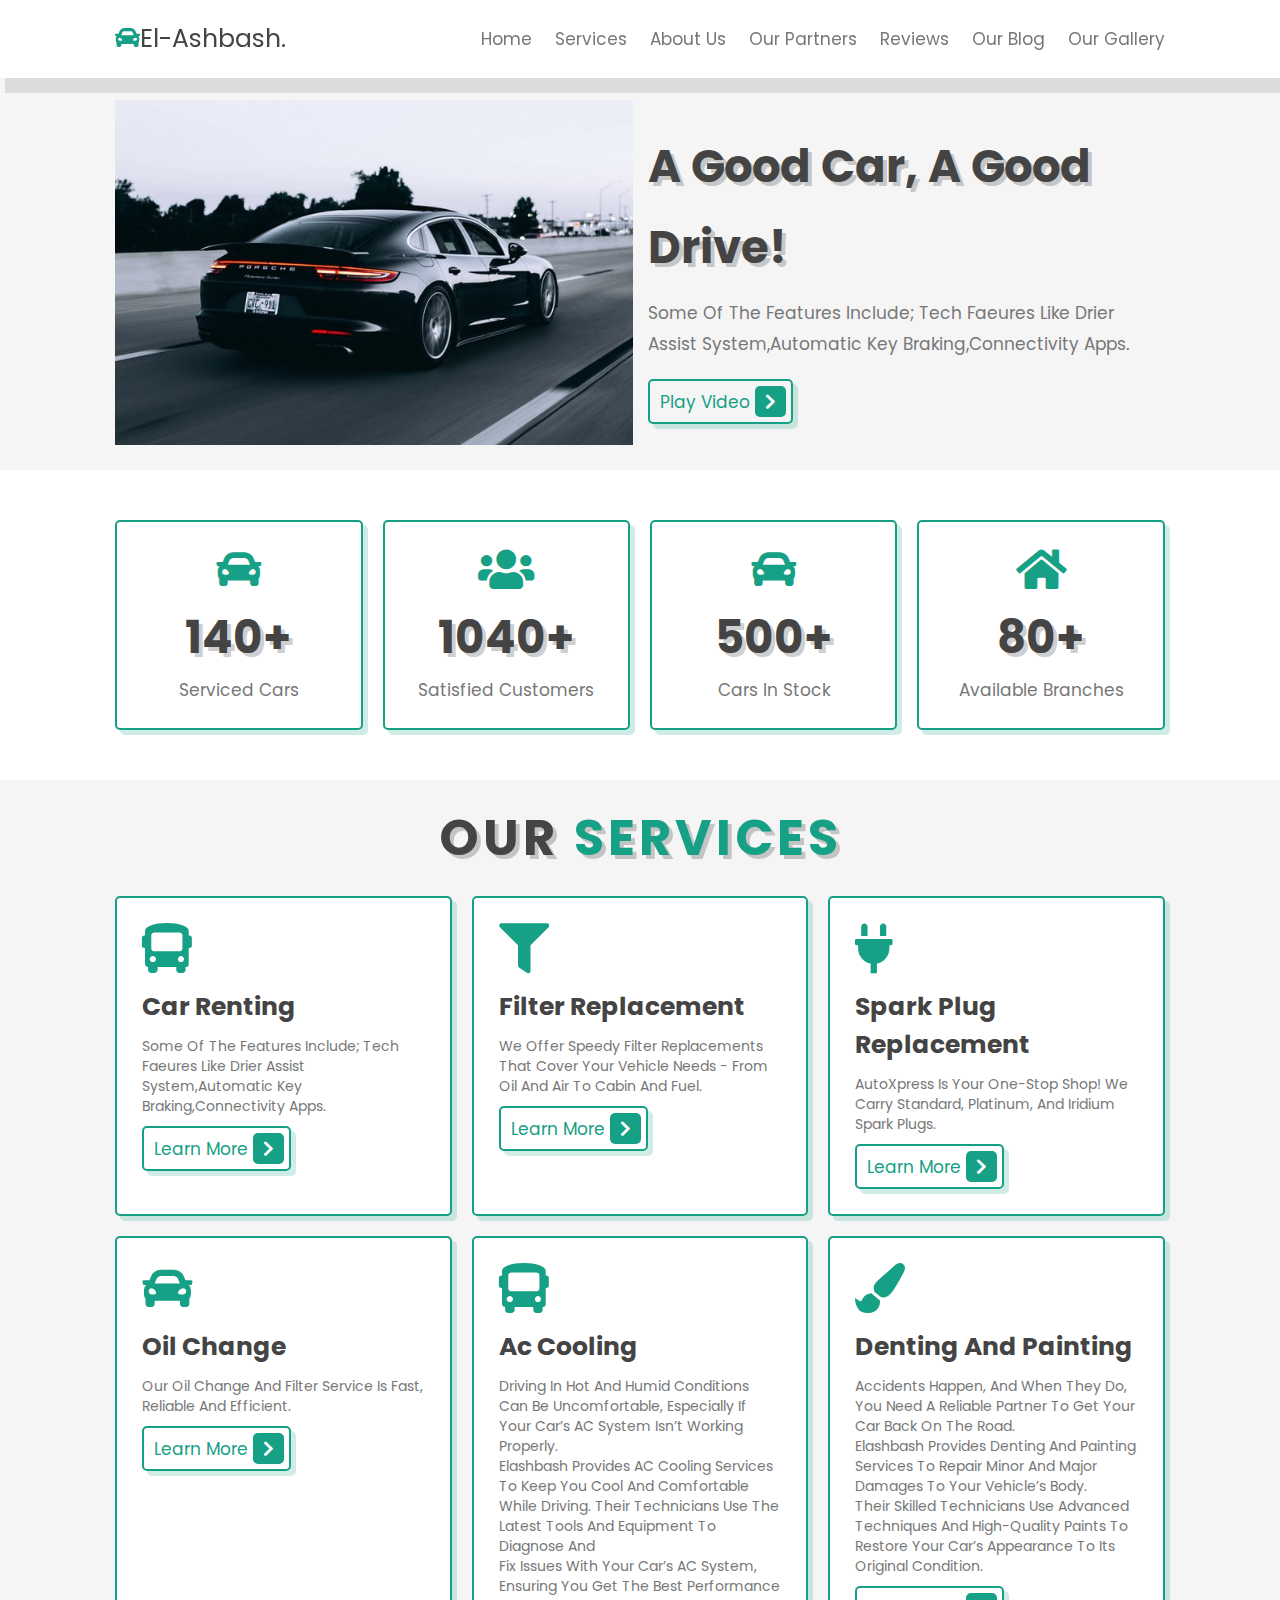
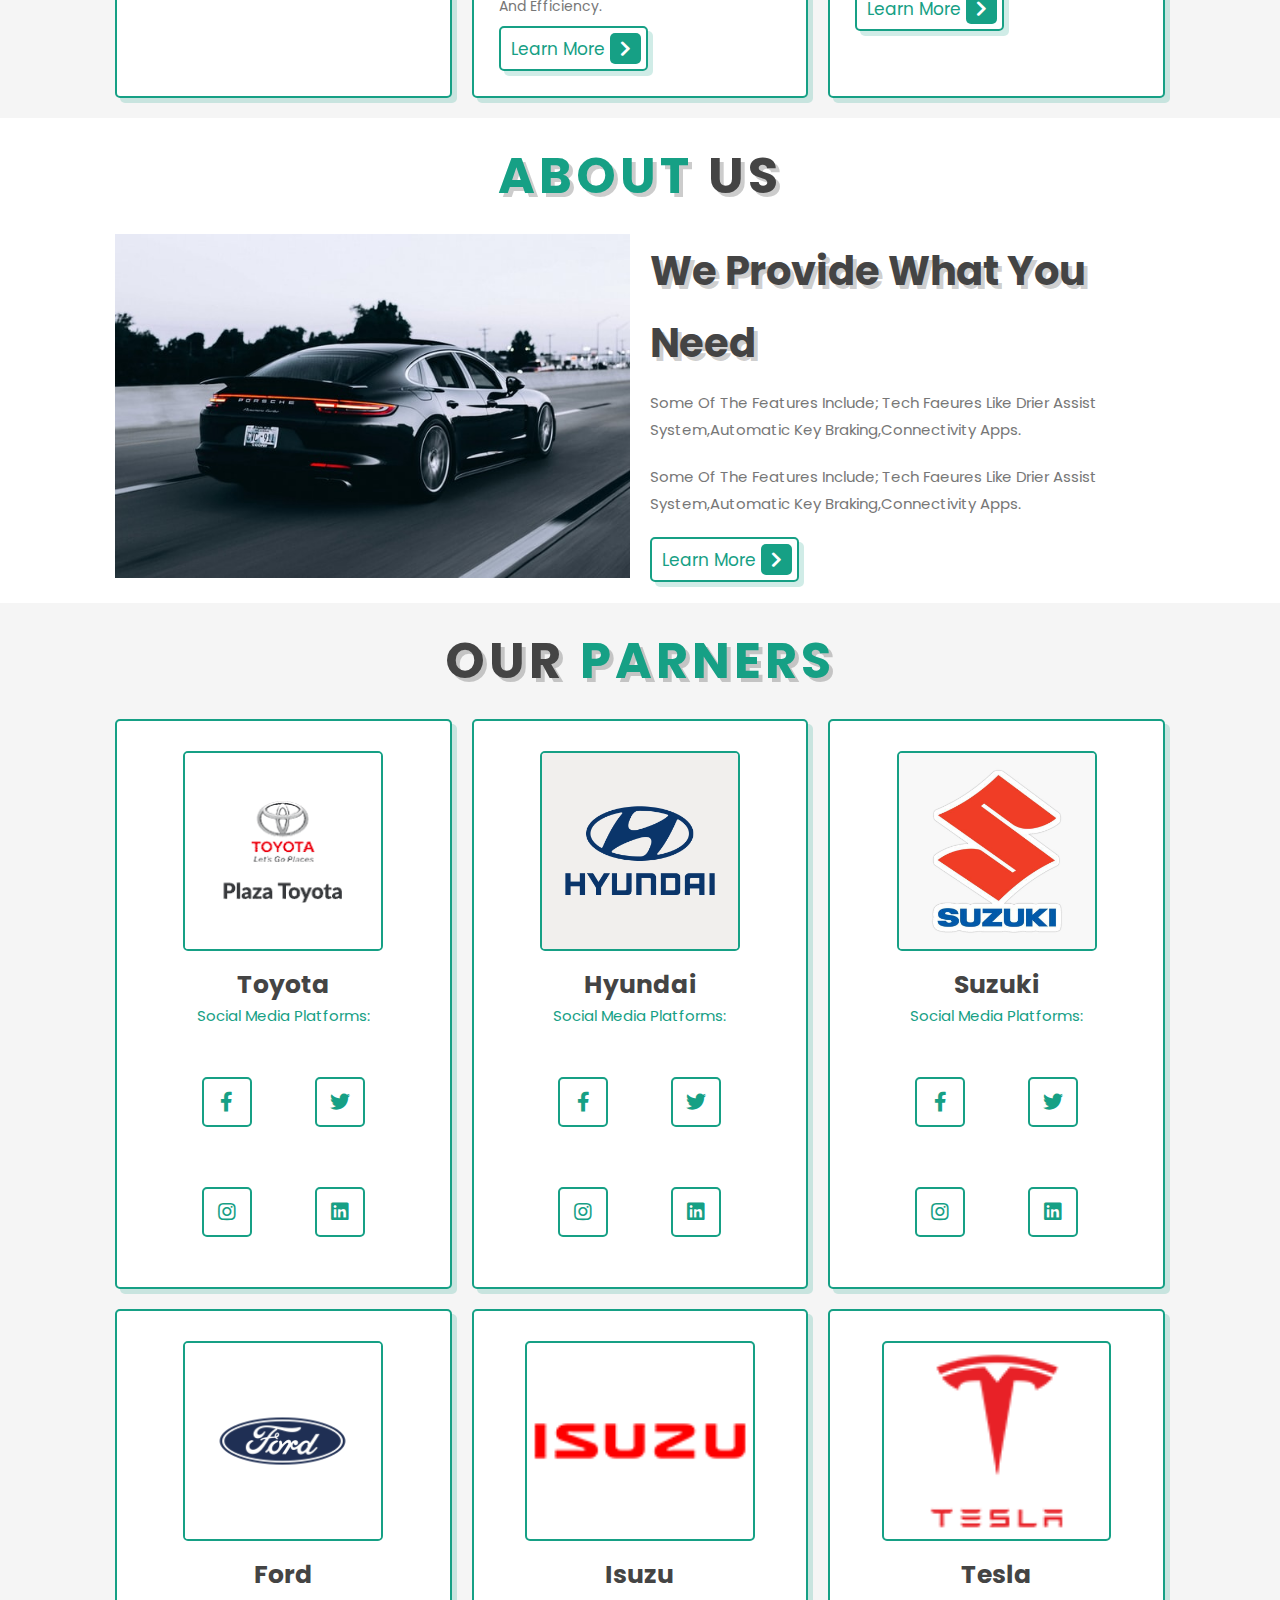
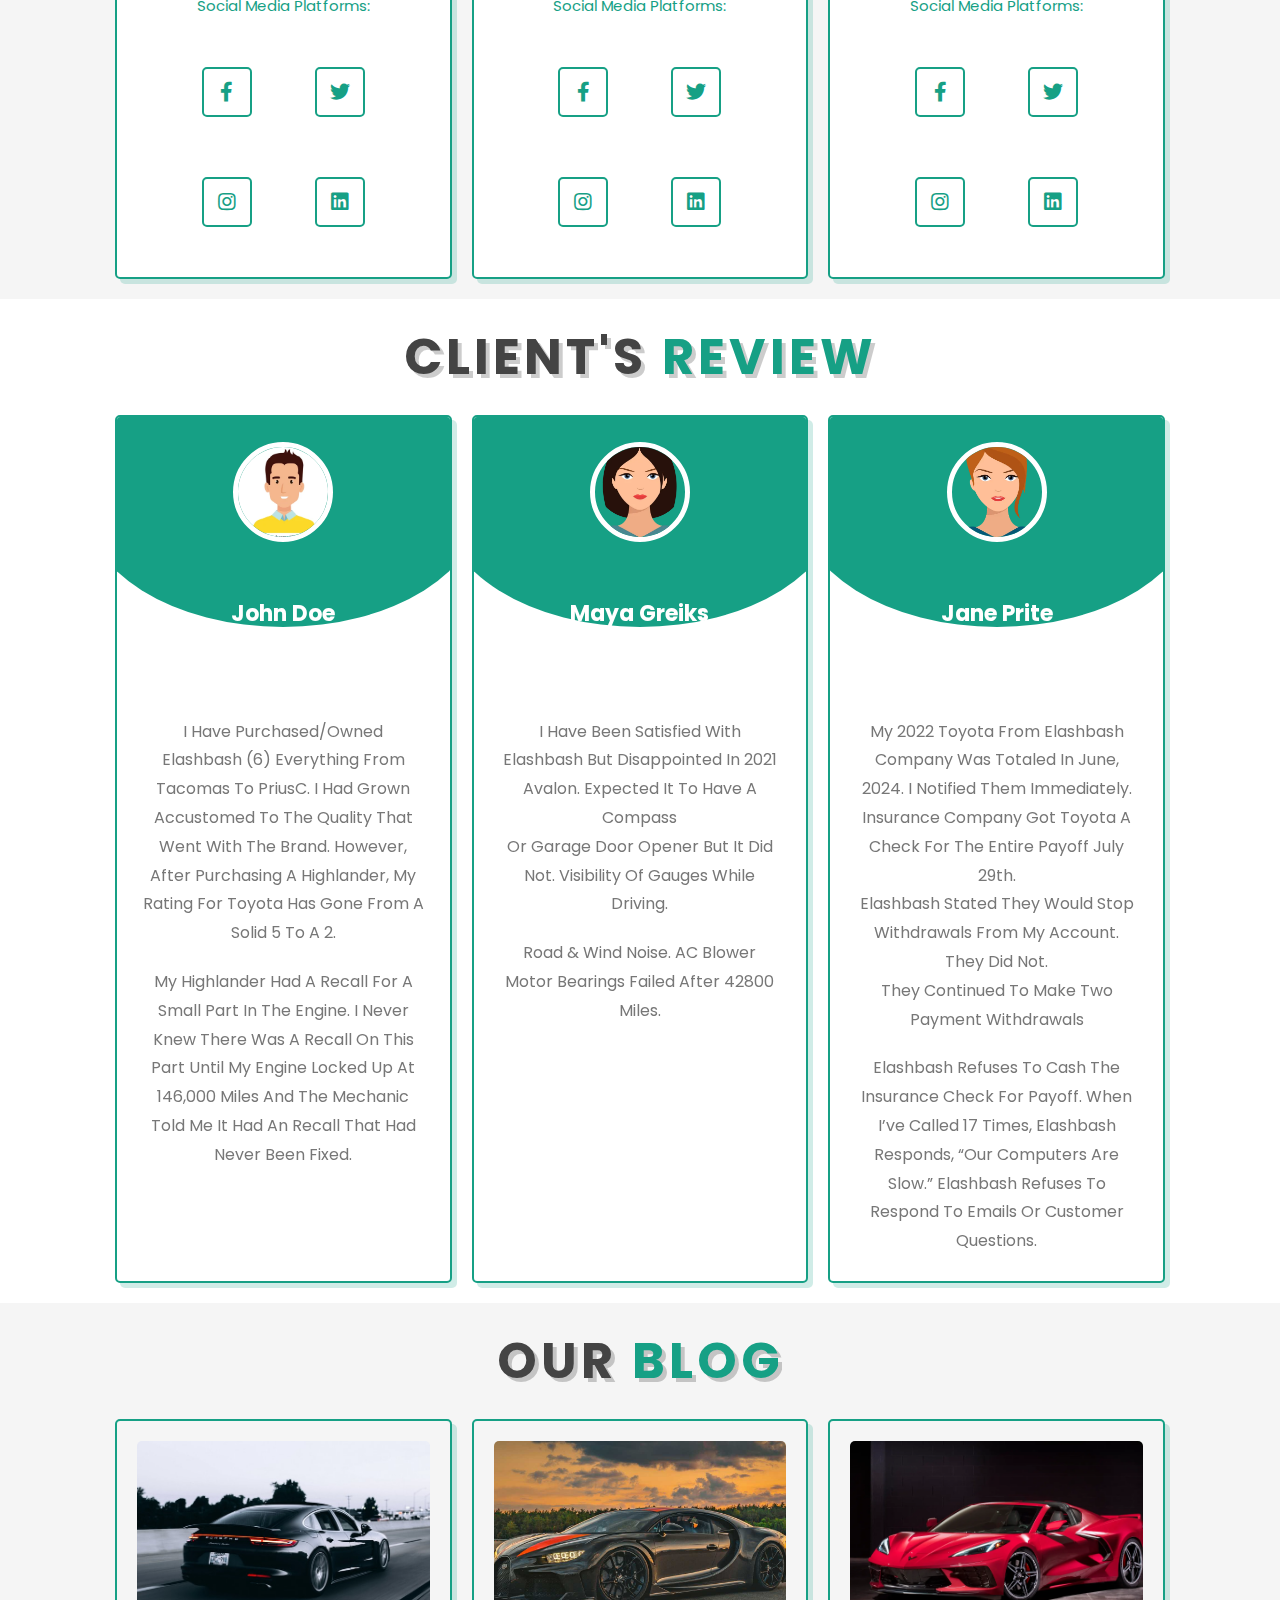
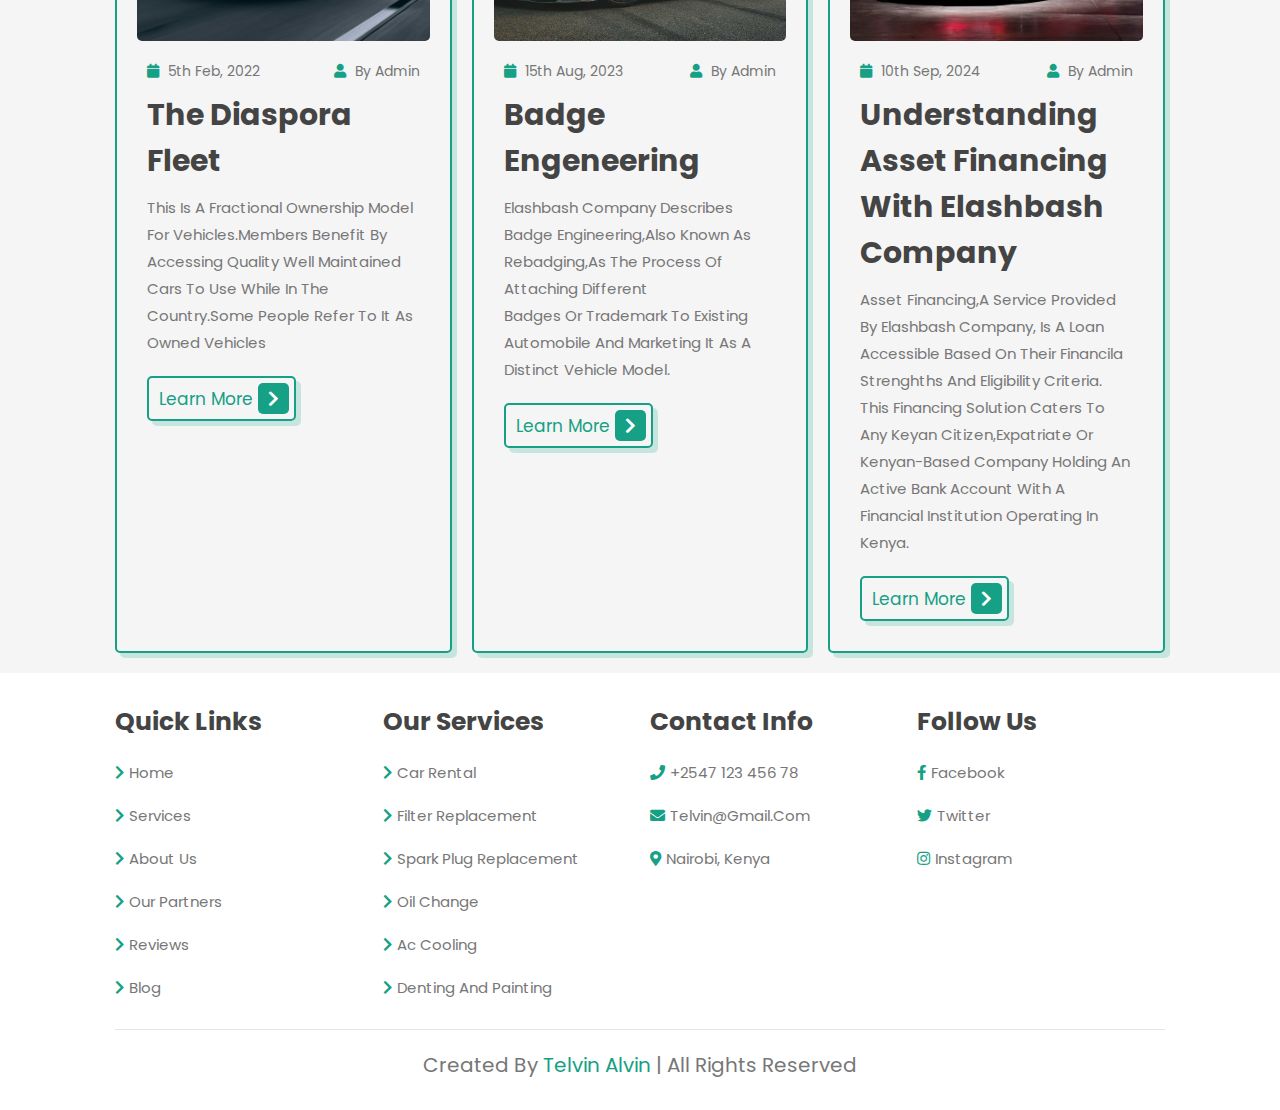
==== index.html @ 474e69fa "added images and videos" ====
<!DOCTYPE html>
<html lang="en">
<head>
  <meta charset="UTF-8">
  <meta name="viewport" content="width=device-width, initial-scale=1.0">
  <title>El-ashbash</title>

  <!-- font awesome cdn link -->
  <link rel="stylesheet" href="https://cdnjs.cloudflare.com/ajax/libs/font-awesome/5.15.4/css/all.min.css">

  <link rel="stylesheet" href="styles.css">
</head>
<body>

  <!-- header section -->

  <header class="header">

    <a href="#" class="logo"><i class="fa fa-car"></i>el-ashbash.</a>

    <nav class="navbar">
      <a href="#home">Home</a>
      <a href="#services">Services</a>
      <a href="#about">About Us</a>
      <a href="#best">Our Partners</a>
      <a href="#review">Reviews</a>
      <a href="#blog">Our Blog</a>
      <a href="/video.html">Our Gallery</a>

    </nav>

    <div id="menu-btn" class="fas fa-bars"></div>

  </header>

  <!-- end header -->

  <!-- Home Page section-->

  <section class="home" id="home">

    <div class="image">
      <img src="/static/images/car1.jpg" alt="">
    </div>

    <div class="content">
      <h3>A Good Car, A Good Drive!</h3>
      <p>Some of the features include;
        Tech faeures like drier assist system,automatic key braking,connectivity apps.</p>

      <a href="/video.html" class="btn">Play Video<span class="fas fa-chevron-right"></span></a>  
    </div>
  </section>

  <!-- End Home page section -->
  
  <!-- icons section start -->

  <section class="icons-container">

    <div class="icons">
      <i class="fa fa-car"></i>
      <h3>140+</h3>
      <p>Serviced Cars</p>
    </div>

    <div class="icons">
      <i class="fas fa-users"></i>
      <h3>1040+</h3>
      <p>Satisfied Customers</p>
    </div>

    <div class="icons">
      <i class="fa fa-car"></i>
      <h3>500+</h3>
      <p>Cars in Stock</p>
    </div>

    <div class="icons">
      <i class="fa fa-home"></i>
      <h3>80+</h3>
      <p>Available Branches</p>
    </div>

  </section>

  <!-- end icon section -->

  <!-- Service Section -->

  <section class="services" id="services">

    <h1 class="heading">Our <span>Services</span></h1>
    
    <div class="box-container">
      <div class="box">
        <i class="fa fa-bus"></i>
        <h3>Car Renting</h3>
        <p>Some of the features include;
          Tech faeures like drier assist system,automatic key braking,connectivity apps.</p>
        <a href="#" class="btn">learn more<span class="fas fa-chevron-right"></span></a>  
      </div>

      <div class="box">
        <i class="fa fa-filter"></i>
        <h3>Filter Replacement</h3>
        <p>We offer speedy filter replacements that cover your vehicle needs - from oil and air to cabin and fuel.</p>
        <a href="#" class="btn">learn more<span class="fas fa-chevron-right"></span></a>  
      </div>

      <div class="box">
        <i class="fa fa-plug"></i>
        <h3>Spark Plug Replacement</h3>
        <p>AutoXpress is your one-stop shop! We carry standard, platinum, and iridium spark plugs.</p>
        <a href="#" class="btn">learn more<span class="fas fa-chevron-right"></span></a>  
      </div>

      <div class="box">
        <i class="fa fa-car"></i>
        <h3>Oil Change</h3>
        <p>Our oil change and filter service is fast, reliable and efficient.</p>
        <a href="#" class="btn">learn more<span class="fas fa-chevron-right"></span></a>  
      </div>

      <div class="box">
        <i class="fa fa-bus"></i>
        <h3>Ac Cooling</h3>
        <p>Driving in hot and humid conditions can be uncomfortable, especially if your car’s AC system isn’t working properly. <br>Elashbash provides AC cooling services to keep you cool and comfortable while driving. Their technicians use the latest tools and equipment to diagnose and<br> fix issues with your car’s AC system, ensuring you get the best performance and efficiency.</p>
        <a href="#" class="btn">learn more<span class="fas fa-chevron-right"></span></a>  
      </div>

      <div class="box">
        <i class="fa fa-paint-brush"></i>
        <h3>Denting And Painting</h3>
        <p>Accidents happen, and when they do, you need a reliable partner to get your car back on the road. <br>Elashbash provides denting and painting services to repair minor and major damages to your vehicle’s body. <br>Their skilled technicians use advanced techniques and high-quality paints to restore your car’s appearance to its original condition.</p>
        <a href="#" class="btn">learn more<span class="fas fa-chevron-right"></span></a>  
      </div>

    </div>


  </section>

  <!-- end service section -->


  <!-- About Section -->

  <section class="about" id="about">

    <h1 class="heading"><span>About</span> Us</h1>

    <div class="row">

      <div class="image">
        <img src="/static/images/car1.jpg" alt="">
      </div>

      <div class="content">
        <h3>We Provide  What You Need</h3>
        <p>Some of the features include;
          Tech faeures like drier assist system,automatic key braking,connectivity apps.</p>
        <p>Some of the features include;
          Tech faeures like drier assist system,automatic key braking,connectivity apps.</p>
        <a href="#" class="btn">learn more<span class="fas fa-chevron-right"></span></a>    
      </div>
      
    </div>
  </section>

  <!-- about section end -->


  <!-- partners section -->

  <section class="best" id="best">

    <h1 class="heading">Our <span>Parners</span></h1>

    <div class="box-container">

      <div class="box">
        <img src="/static/images/toyo1.png" alt="">
        <h3>Toyota</h3>
        <span>Social Media Platforms:</span>
        <div class="share">
          <a href="#" class="fab fa-facebook-f"></a>
          <a href="#" class="fab fa-twitter"></a>
          <a href="#" class="fab fa-instagram"></a>
          <a href="#" class="fab fa-linkedin"></a>

        </div>

      </div>

      <div class="box">
        <img src="/static/images/hyun.png" alt="">
        <h3>Hyundai</h3>
        <span>Social Media Platforms:</span>
        <div class="share">
          <a href="#" class="fab fa-facebook-f"></a>
          <a href="#" class="fab fa-twitter"></a>
          <a href="#" class="fab fa-instagram"></a>
          <a href="#" class="fab fa-linkedin"></a>

        </div>

      </div>

      <div class="box">
        <img src="/static/images/suz.jpg" alt="">
        <h3>Suzuki</h3>
        <span>Social Media Platforms:</span>
        <div class="share">
          <a href="#" class="fab fa-facebook-f"></a>
          <a href="#" class="fab fa-twitter"></a>
          <a href="#" class="fab fa-instagram"></a>
          <a href="#" class="fab fa-linkedin"></a>

        </div>

      </div>

      <div class="box">
        <img src="/static/br4.webp" alt="">
        <h3>Ford</h3>
        <span>Social Media Platforms:</span>
        <div class="share">
          <a href="#" class="fab fa-facebook-f"></a>
          <a href="#" class="fab fa-twitter"></a>
          <a href="#" class="fab fa-instagram"></a>
          <a href="#" class="fab fa-linkedin"></a>

        </div>

      </div>

      <div class="box">
        <img src="/static/images/br5.png" alt="">
        <h3>Isuzu</h3>
        <span>Social Media Platforms:</span>
        <div class="share">
          <a href="#" class="fab fa-facebook-f"></a>
          <a href="#" class="fab fa-twitter"></a>
          <a href="#" class="fab fa-instagram"></a>
          <a href="#" class="fab fa-linkedin"></a>

        </div>

      </div>

      <div class="box">
        <img src="/static/images/br6.png" alt="">
        <h3>Tesla</h3>
        <span>Social Media Platforms:</span>
        <div class="share">
          <a href="#" class="fab fa-facebook-f"></a>
          <a href="#" class="fab fa-twitter"></a>
          <a href="#" class="fab fa-instagram"></a>
          <a href="#" class="fab fa-linkedin"></a>

        </div>

      </div>

    </div>

  </section>

  <!-- Partners end -->

  <!-- Reviews Section -->

  <section class="review" id="review">

    <h1 class="heading">Client's <span>Review</span></h1>

    <div class="box-container">

      <div class="box">
        <img src="/static/images/pp4.webp" alt="">
        <h3>John Doe</h3>
        <div class="stars">
          <i class="fa fa-star" aria-hidden="true"></i>
          <i class="fa fa-star" aria-hidden="true"></i>
          <i class="fa fa-star" aria-hidden="true"></i>
          <i class="fa fa-star" aria-hidden="true"></i>
          <i class="fa fa-star-half-o" aria-hidden="true"></i>
        </div>
        <p class="text"> I have purchased/owned Elashbash (6) everything from Tacomas to PriusC. I had grown accustomed to the quality that went with the brand. However, after purchasing a Highlander, my rating for Toyota has gone from a solid 5 to a 2.</p>
        <p class="text">My Highlander had a recall for a small part in the engine. I never knew there was a recall on this part until my engine locked up at 146,000 miles and the mechanic told me it had an recall that had never been fixed.</p>  

      </div>

      <div class="box">
        <img src="/static/pp2.webp" alt="">
        <h3>Maya Greiks</h3>
        <div class="stars">
          <i class="fas fa-star"></i>
          <i class="fas fa-star"></i>
          <i class="fas fa-star"></i>
          <i class="fas fa-star"></i>
          <i class="fas fa-star-half-alt"></i>
        </div>
        <p class="text">I have been satisfied with Elashbash but disappointed in 2021 Avalon. Expected it to have a compass<br> or garage door opener but it did not. Visibility of gauges while  driving.</p>
        <p class="text">Road & Wind noise. AC Blower motor bearings failed after 42800 miles.</p>

      </div>

      <div class="box">
        <img src="/static/images/pp3.webp" alt="">
        <h3>Jane Prite</h3>
        <div class="stars">
          <i class="fas fa-star"></i>
          <i class="fas fa-star"></i>
          <i class="fas fa-star"></i>
          <i class="fas fa-star"></i>
          <i class="fas fa-star-half-alt"></i>
        </div>
        <p class="text">My 2022 Toyota from Elashbash Company was totaled in June, 2024. I notified them immediately. Insurance company got Toyota a check for the entire payoff July 29th. <br>Elashbash stated they would stop withdrawals from my account. They did not.<br> They continued to make two payment withdrawals</p>
        <p class="text">Elashbash refuses to cash the insurance check for payoff. When I’ve called 17 times, Elashbash responds, “Our computers are slow.” Elashbash refuses to respond to emails or customer questions.</p>  

      </div>



    </div>


  </section>

  <!-- end review -->

  <!-- start blog -->
  
  <section class="blog" id="blog">

    <h1 class="heading">Our <span>Blog</span></h1>

    <div class="box-container">

      <div class="box">
        <div class="image">
          <img src="/static/images/car1.jpg" alt="">
        </div>

        <div class="content">
          <div class="icon">
            <a href="#"><i class="fas fa-calendar"></i> 5th Feb, 2022</a>
            <a href="#"><i class="fas fa-user"></i> by admin</a>
          </div>
          <h3>The Diaspora Fleet</h3>
          <p>This is a fractional ownership model for vehicles.Members benefit by accessing quality well maintained 
            cars to use while in the country.Some people refer to it as Owned Vehicles</p>
          <a href="#" class="btn">learn more<span class="fas fa-chevron-right"></span></a>   
        </div>

      </div>

      <div class="box">
        <div class="image">
          <img src="/static/images/bg3.jpg" alt="">
        </div>

        <div class="content">
          <div class="icon">
            <a href="#"><i class="fas fa-calendar"></i> 15th Aug, 2023</a>
            <a href="#"><i class="fas fa-user"></i> by admin</a>
          </div>
          <h3>Badge Engeneering</h3>
          <p>Elashbash Company describes badge engineering,also known as rebadging,as the process of attaching different<br> badges or trademark to existing automobile and marketing it as a distinct vehicle model.</p>
          <a href="#" class="btn">learn more<span class="fas fa-chevron-right"></span></a>   
        </div>

      </div>

      <div class="box">
        <div class="image">
          <img src="/static/images/bg2.webp" alt="">
        </div>

        <div class="content">
          <div class="icon">
            <a href="#"><i class="fas fa-calendar"></i> 10th Sep, 2024</a>
            <a href="#"><i class="fas fa-user"></i> by admin</a>
          </div>
          <h3>Understanding Asset Financing With Elashbash Company</h3>
          <p>Asset financing,a service provided by Elashbash Company, is a loan accessible based on their financila strenghths and eligibility criteria.<br>This financing solution caters to any Keyan citizen,expatriate or kenyan-based company holding an active bank account with a <br>financial institution operating in kenya.</p>
          <a href="#" class="btn">learn more<span class="fas fa-chevron-right"></span></a>   
        </div>

      </div>

    </div>



  </section>


  <!-- end blog -->



  
  <!-- footer section -->

  <section class="footer">

    <div class="box-container">

      <div class="box">
        <h3>quick links</h3>
        <a href="#"><i class="fas fa-chevron-right"></i>Home</a>
        <a href="#"><i class="fas fa-chevron-right"></i>Services</a>
        <a href="#"><i class="fas fa-chevron-right"></i>About Us</a>
        <a href="#"><i class="fas fa-chevron-right"></i>Our Partners</a>
        <a href="#"><i class="fas fa-chevron-right"></i>Reviews</a>
        <a href="#"><i class="fas fa-chevron-right"></i>Blog</a>
      </div>

      <div class="box">
        <h3>Our Services</h3>
        <a href="#"><i class="fas fa-chevron-right"></i>Car rental</a>
        <a href="#"><i class="fas fa-chevron-right"></i>Filter Replacement</a>
        <a href="#"><i class="fas fa-chevron-right"></i>Spark Plug Replacement</a>
        <a href="#"><i class="fas fa-chevron-right"></i>Oil Change</a>
        <a href="#"><i class="fas fa-chevron-right"></i>Ac Cooling</a>
        <a href="#"><i class="fas fa-chevron-right"></i>Denting And Painting</a>
      </div>

      <div class="box">
        <h3>Contact Info</h3>
        <a href="#"><i class="fas fa-phone"></i>+2547 123 456 78</a>
        <a href="#"><i class="fas fa-envelope"></i>telvin@gmail.com</a>
        <a href="#"><i class="fas fa-map-marker-alt"></i>Nairobi, Kenya</a>
      </div>

      <div class="box">
        <h3>Follow Us</h3>
        <a href="#"><i class="fab fa-facebook-f"></i>facebook</a>
        <a href="#"><i class="fab fa-twitter"></i>twitter</a>
        <a href="#"><i class="fab fa-instagram"></i>Instagram</a>
      </div>
    
    </div>

    <div class="credit">created by <span>Telvin Alvin</span> | all rights reserved </div>


  </section>



  <!-- end footer -->



  







</body> 











<!--Link To JS-->
<script src="index.js"></script>





</html>
---- styles.css ----
@import url('https://fonts.googleapis.com/css2?family=Poppins:wght@300;400;500;600;700&display=swap');

*{
  font-family: 'Poppins', sans-serif;
  margin: 0;
  padding: 0;
  /* scroll-padding-top: 1rem; */
  /* scroll-behavior: smooth; */
  list-style: none;
  box-sizing: border-box;
  text-decoration: none;
  outline: none;
  border: none;
  text-transform: capitalize;
  transition: all .2s ease-out;
}

:root{
  /* --main-color:#d90429;
  --text-color:#020102;
  --bg-color:#fff; */
  --green: #16a085;
  --black: #444;
  --light-color: #777;
  --box-shadow: .5rem .5rem 0 rgba(22, 160, 133, .2);
  --text-shadow: .4rem .4rem 0 rgba(0, 0, 0, .2);
  --border: .2rem solid var(--green) ;

}

html{
  font-size: 62.5%;
  overflow: hidden;
  scroll-padding-top: 7rem;
  scroll-behavior: smooth;
  overflow-y: auto;
}

/* custom scroll Bar*/
/* html::-webkit-scrollbar{
  width: 0.5rem;
  background: transparent;
}

html::-webkit-scrollbar-thumb{
  border-radius: 5rem;
} */


.header{
  padding: 2rem 9%;
  position: fixed;
  top: 0;
  left: 0;
  right: 0;
  box-shadow: 0.5rem 1.5rem rgba(0, 0, 0, .1);
  display: flex;
  align-items: center;
  justify-content: space-between;
  background: #fff;
}

.header .logo{
  font-size: 2.5rem;
  color: var(--black);
}
.header .logo i{
  color: var(--green);
}

.header .navbar a{
  font-size: 1.7rem;
  color: var(--light-color);
  margin-left: 2rem;
}

.header .navbar a:hover{
  color: var(--green);
}

#menu-btn{
  font-size: 2.5rem;
  border-radius: .5rem;
  background: #eee;
  color: var(--green);
  padding: 1rem 1.5rem;
  cursor: pointer;
  display: none;
}

/* responsiveness */

@media (max-width: 991px) {
  html{
    font-size: 55%;
  }

  .header{
    padding: 2rem;
  }

  .section{
    padding: 2rem;
  }
}

@media (max-width: 768px) {
  #menu-btn{
    display: initial;
  }

  .header .navbar{
    position: absolute;
    top: 115%; right: 2rem;
    border-radius: -5rem;
    box-shadow: var(--box-shadow);
    width: 30rem;
    background: #fff;
    border: var(--border);
    transform: scale(0);
    opacity: 0;
    transform-origin: top right;
    transition: none;
  }

  .header .navbar.active{
    transform: scale(1);
    opacity: 1;
    transition: .2s ease-out;
  }

  .header .navbar a{
    font-size: 2rem;
    display: block;
    margin: 2.5rem;

  }
}


@media (max-width: 450px) {
  html{
    font-size: 50%;

  }

}


section{
  padding: 2rem 9%;
}

section:nth-child(even){
  background: #f5f5f5;
}

.heading{
  text-align: center;
  padding-bottom: 2rem;
  text-shadow: var(--text-shadow);
  text-transform: uppercase;
  color: var(--black);
  font-size: 5rem;
  letter-spacing: .4rem;
}

.heading span{
  text-transform: uppercase;
  color: var(--green);

}

.btn{
  margin-top: 1rem;
  padding: .5rem;
  padding-left: 1rem;
  border: var(--border);
  border-radius: .5rem;
  display: inline-block;
  box-shadow: var(--box-shadow);
  color: var(--green);
  cursor: pointer;
  font-size: 1.7rem;
}

.btn span{
  padding: .7rem 1rem;
  border-radius: .5rem;
  background: var(--green);
  color: #fff;
  margin-left: .5rem;
}

.btn:hover{
  background: var(--green);
  color: #fff;
}

.btn:hover span{
  color: var(--green);
  background: #fff;
  margin-left: 1rem;
}

.home{
  display: flex;
  align-items: center;
  flex-wrap: wrap;
  gap: 1.5rem;
  padding-top: 10rem;
}

.home .image{
  flex: 1 1 45rem;
}

.home .image img{
  width: 100%;
}

.home .content{
  flex: 1 1 45rem;
}

.home .content h3{
  font-size: 4.5rem;
  color: var(--black);
  line-height: 1.8;
  text-shadow: var(--text-shadow);
}

.home .content p{
  font-size: 1.7rem;
  color: var(--light-color);
  line-height: 1.8;
  padding: 1rem 0;
}

.icons-container{
  display: grid;
  gap: 2rem;
  grid-template-columns: repeat(auto-fit, minmax(20rem, 1fr));
  padding-top: 5rem;
  padding-bottom: 5rem;
}

.icons-container .icons{
  border: var(--border);
  box-shadow: var(--box-shadow);
  border-radius: .5rem;
  text-align: center;
  padding: 2.5rem;
}

.icons-container .icons i{
  font-size: 4.5rem;
  color: var(--green);
  padding-bottom: .7rem;
}

.icons-container .icons h3{
  font-size: 4.5rem;
  color: var(--black);
  padding: .5rem 0;
  text-shadow: var(--text-shadow);
}

.icons-container .icons p{
  font-size: 1.7rem;
  color: var(--light-color);
  
}

.services .box-container{
  display: grid;
  gap: 2rem;
  grid-template-columns: repeat(auto-fit, minmax(27rem, 1fr));
 
}

.services .box-container .box{
  background: #fff;
  border-radius: .5rem;
  box-shadow: var(--box-shadow);
  border: var(--border);
  padding: 2.5rem;
}

.services .box-container .box i{
  color: var(--green);
  font-size: 5rem;
  padding-bottom: .5rem;
}

.services .box-container .box h3{
  color: var(--black);
  font-size: 2.5rem;
  padding: 1rem 0;
}

.services .box-container .box p{
  color: var(--light-color);
  font-size: 1.4rem;
  line-height: 2rem;
}

.about .row{
  display: flex;
  align-items: center;
  flex-wrap: wrap;
  gap: 2rem;
}

.about .row .image{
  flex: 1 1 45rem;
}

.about .row .image img{
  width: 100%;
}

.about .row .content{
  flex: 1 1 45rem;
}

.about .row .content h3{
  color: var(--black);
  text-shadow: var(--text-shadow);
  font-size: 4rem;
  line-height: 1.8;
}

.about .row .content p{
  color: var(--light-color);
  font-size: 1.5rem;
  padding: 1rem 0;
  line-height: 1.8;
}

.best .box-container{
  display: grid;
  gap: 2rem;
  grid-template-columns: repeat(auto-fit, minmax(30rem, 1fr));

}

.best .box-container .box{
  text-align: center;
  background: #fff;
  border-radius: .5rem;
  border: var(--border);
  box-shadow: var(--box-shadow);
  padding: 2rem;
}

.best .box-container .box img{
  height: 20rem;
  border: var(--border);
  border-radius: .5rem;
  margin-top: 1rem;
  margin-bottom: 1rem;

}

.best .box-container .box h3{
  color: var(--black);
  font-size: 2.5rem;
}

.best .box-container .box span{
  color: var(--green);
  font-size: 1.5rem;
}

.best .box-container .box .share{
  padding-top: 2rem;
}

.best .box-container .box .share a{
  height: 5rem;
  width: 5rem;
  line-height: 4.5rem;
  font-size: 2rem;
  color: var(--green);
  border-radius: .5rem;
  border: var(--border);
  margin: 3rem;
}

.best .box-container .box .share a:hover{
  background: var(--green);
  color: #fff;
  box-shadow: var(--box-shadow);
}

/* .best .box-container.box .share p{
  color: var(--light-color);
  font-size: 1.4rem;
  line-height: 2rem;
} */


.review .box-container{
  display: grid;
  gap: 2rem;
  grid-template-columns: repeat(auto-fit, minmax(27rem, 1fr));

}

.review .box-container .box{
  border: var(--border);
  box-shadow: var(--box-shadow);
  border-radius: .5rem;
  padding: 2.5rem;
  background: #fff;
  text-align: center;
  position: relative;
  overflow: hidden;
  z-index: 0;
}

.review .box-container .box img{
  height: 10rem;
  width: 10rem;
  border-radius: 50%;
  object-fit: cover;
  border: .5rem solid #fff;
}

.review .box-container .box h3{
  color: #fff;
  font-size: 2.2rem;
  padding: 5rem 0;
}

.review .box-container .box .stars i{
  color: #fff;
  font-size: 1.5rem;
}

.review .box-container .box .text{
  color: var(--light-color);
  line-height: 1.8;
  font-size: 1.6rem;
  padding-top: 2rem;
}

.review .box-container .box::before{
  content: '';
  position: absolute;
  top: -4rem;
  left: 50%;
  transform: translateX(-50%);
  background: var(--green);
  border-bottom-left-radius: 50%;
  border-bottom-right-radius: 50%;
  height: 25rem;
  width: 120%;
  z-index: -1;

}

.blog .box-container{
  display: grid;
  gap: 2rem;
  grid-template-columns: repeat(auto-fit, minmax(28rem, 1fr));

}

.blog .box-container .box{
  border: var(--border);
  box-shadow: var(--box-shadow);
  border-radius: .5rem;
  padding: 2rem;
}

.blog .box-container .box .image{
  height: 20rem;
  overflow: hidden;
  border-radius: .5rem;
}

.blog .box-container .box .image img{
  height: 100%;
  width: 100%;
  object-fit: cover;
}

.blog .box-container .box:hover .image img{
  transform: scale(1.2);
}

.blog .box-container .box .content{
  padding: 1rem;
}

.blog .box-container .box .content .icon{
  padding: 1rem 0;
  display: flex;
  align-items: center;
  justify-content: space-between;
}

.blog .box-container .box .content .icon a{
  font-size: 1.4rem;
  color: var(--light-color);
}

.blog .box-container .box .content .icon a i{
  padding-right: .5rem;
  color: var(--green);
}

.blog .box-container .box .content .icon a:hover{
  color: var(--green);
}

.blog .box-container .box .content h3{
  color: var(--black);
  font-size: 3rem;
}


.blog .box-container .box .content p{
  color: var(--light-color);
  font-size: 1.5rem;
  line-height: 1.8;
  padding: 1rem 0;
}

.footer .box-container{
  display: grid;
  gap: 2rem;
  grid-template-columns: repeat(auto-fit, minmax(22rem, 1fr));
}

.footer .box-container .box h3{
  font-size: 2.5rem;
  color: var(--black);
  padding: 1rem 0;
}

.footer .box-container .box a{
  display: block;
  font-size: 1.5rem;
  color: var(--light-color);
  padding: 1rem 0;
}

.footer .box-container .box a i{
  padding-right: .5rem;
  color: var(--green);
}

.footer .box-container .box a:hover i{
  padding-right: .2rem;
}

.footer .credit{
  padding: 1rem;
  padding-top: 2rem;
  margin-top: 2rem;
  text-align: center;
  font-size: 2rem;
  color: var(--light-color);
  border-top: .1rem solid rgba(0, 0, 0, .1);
}

.footer .credit span{
  color: var(--green);
}
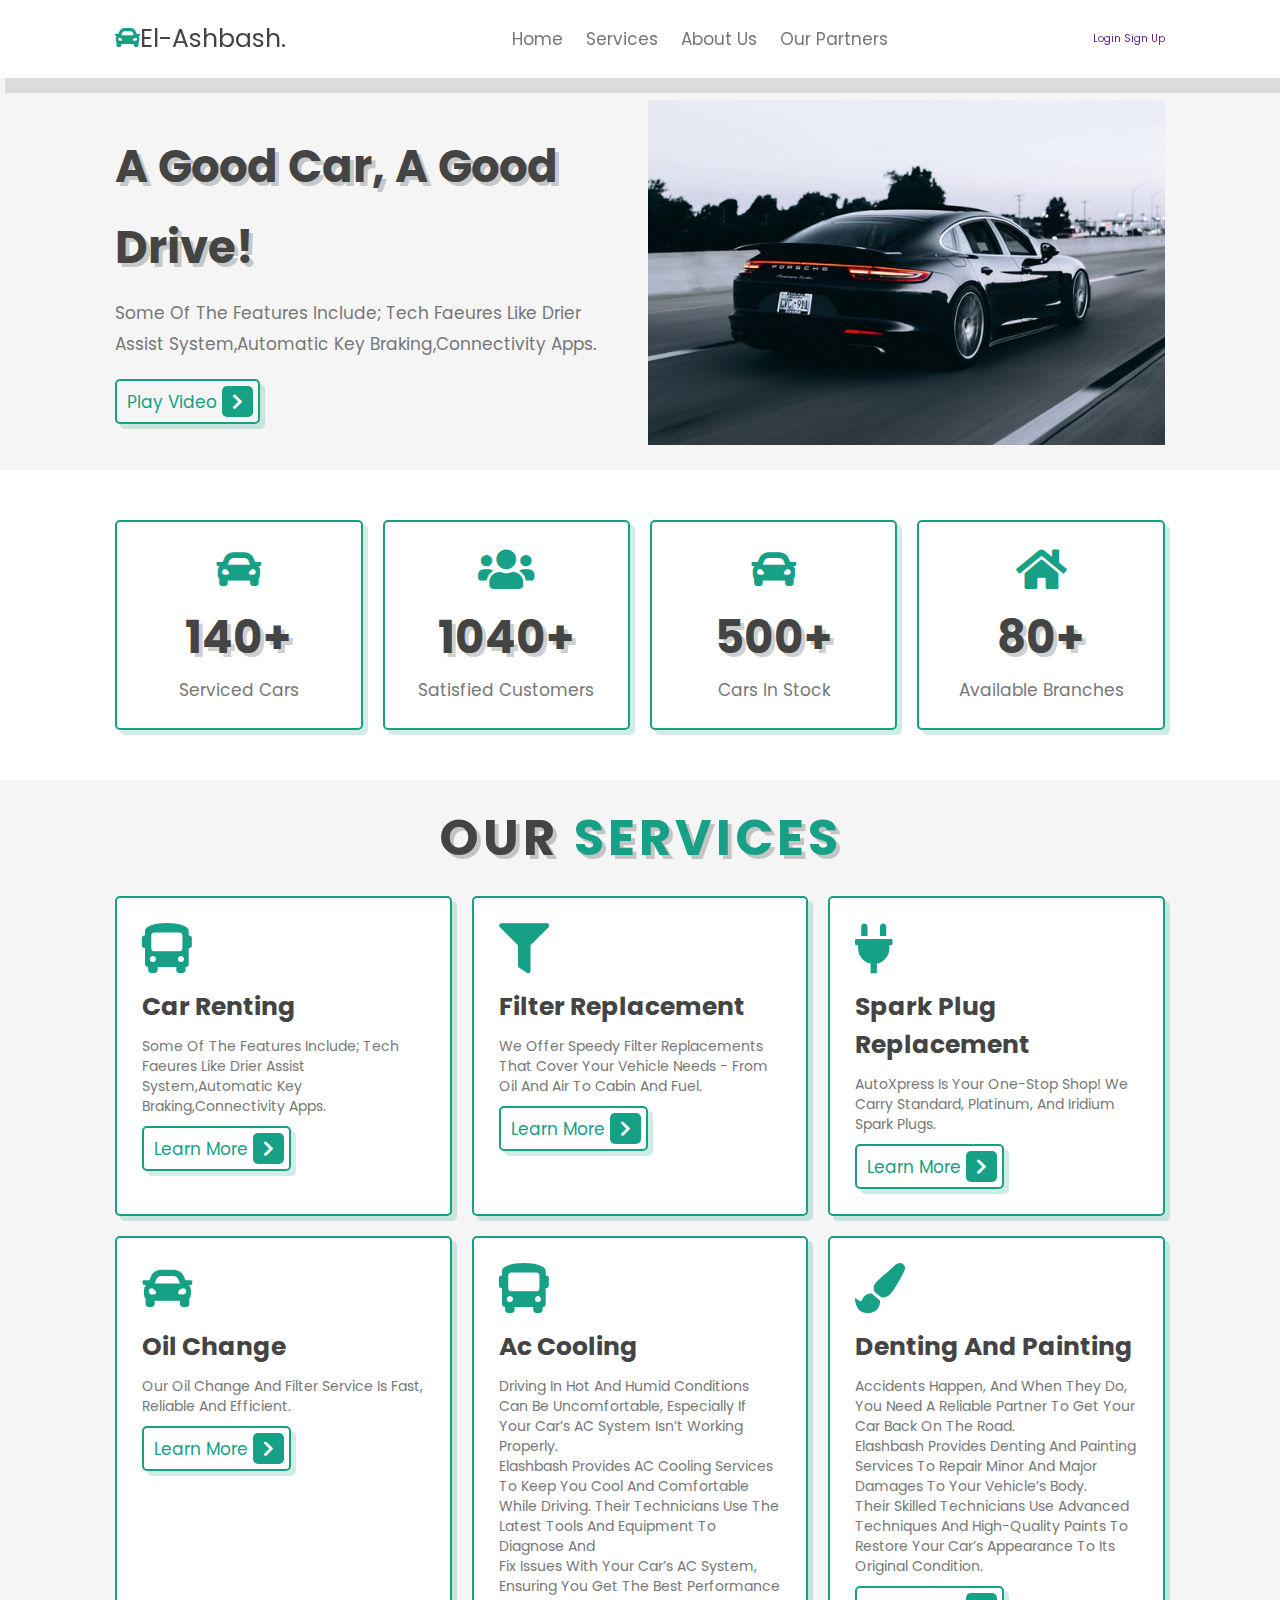
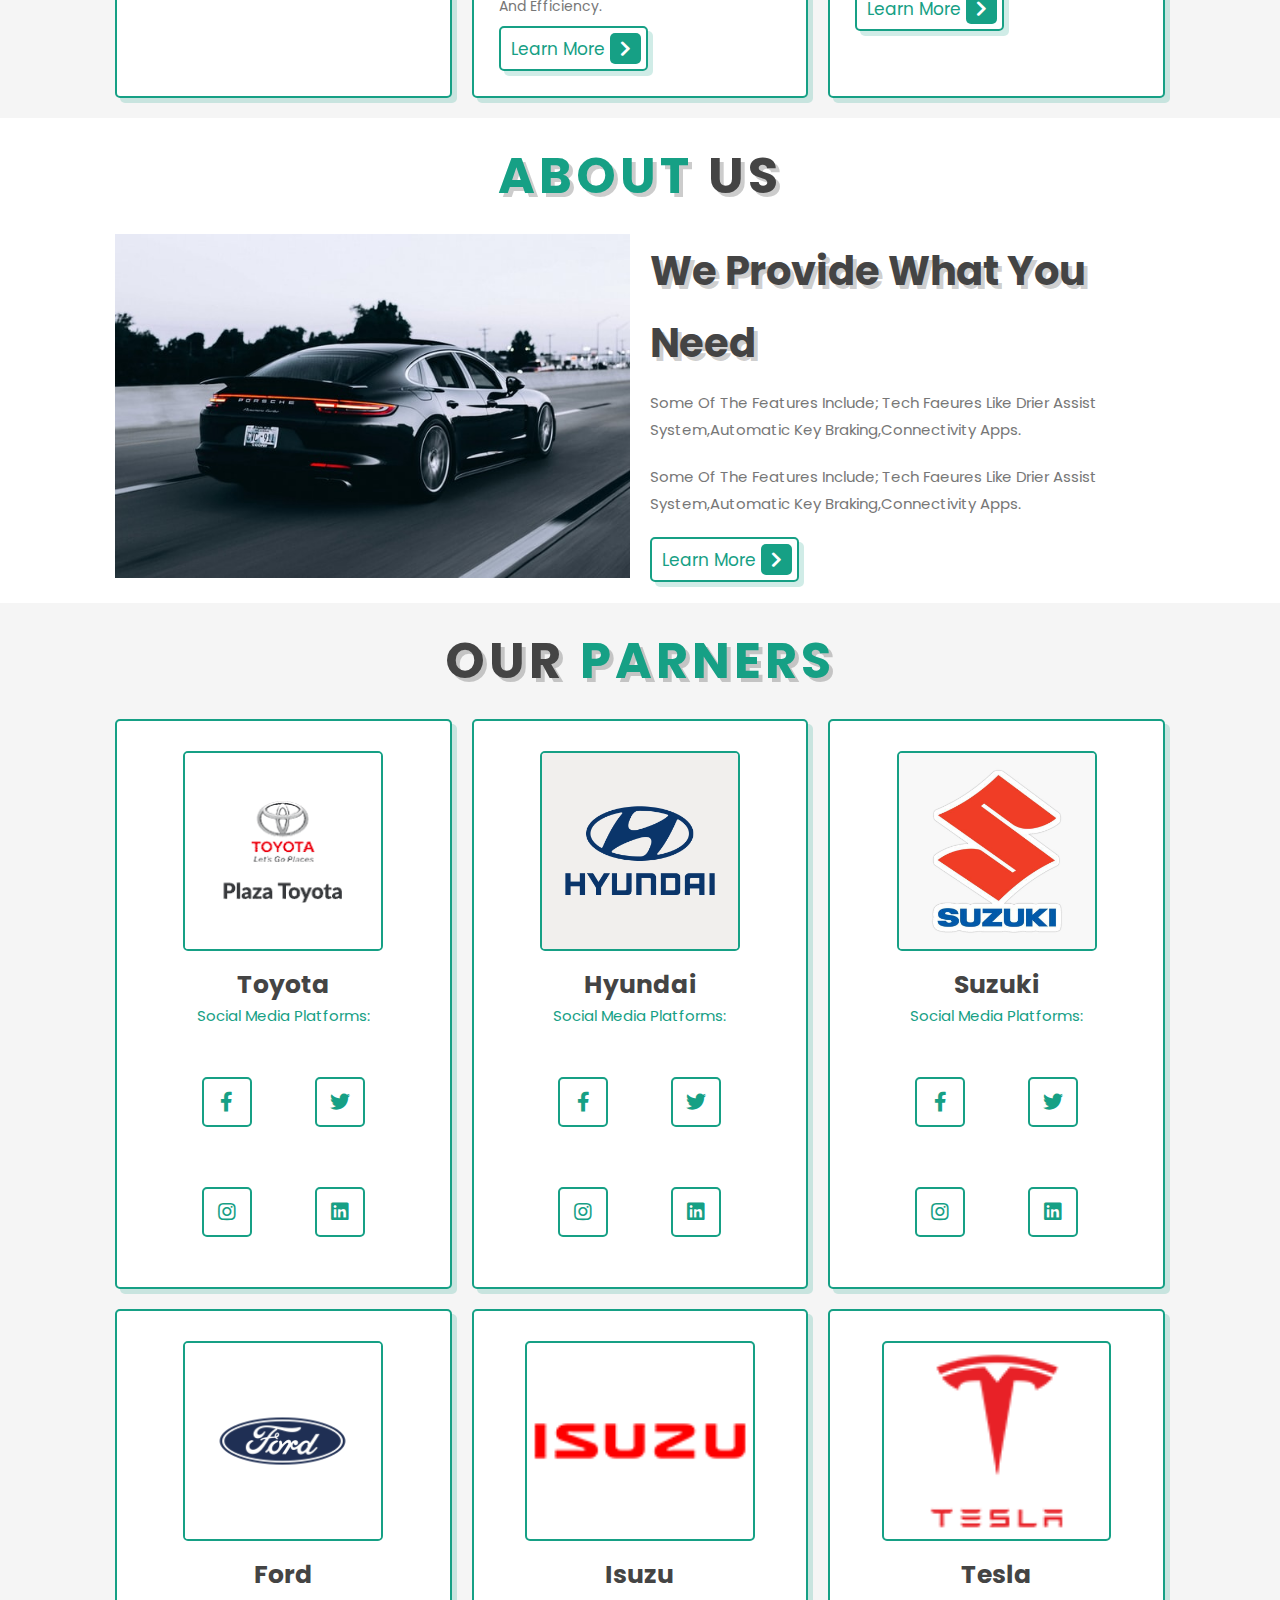
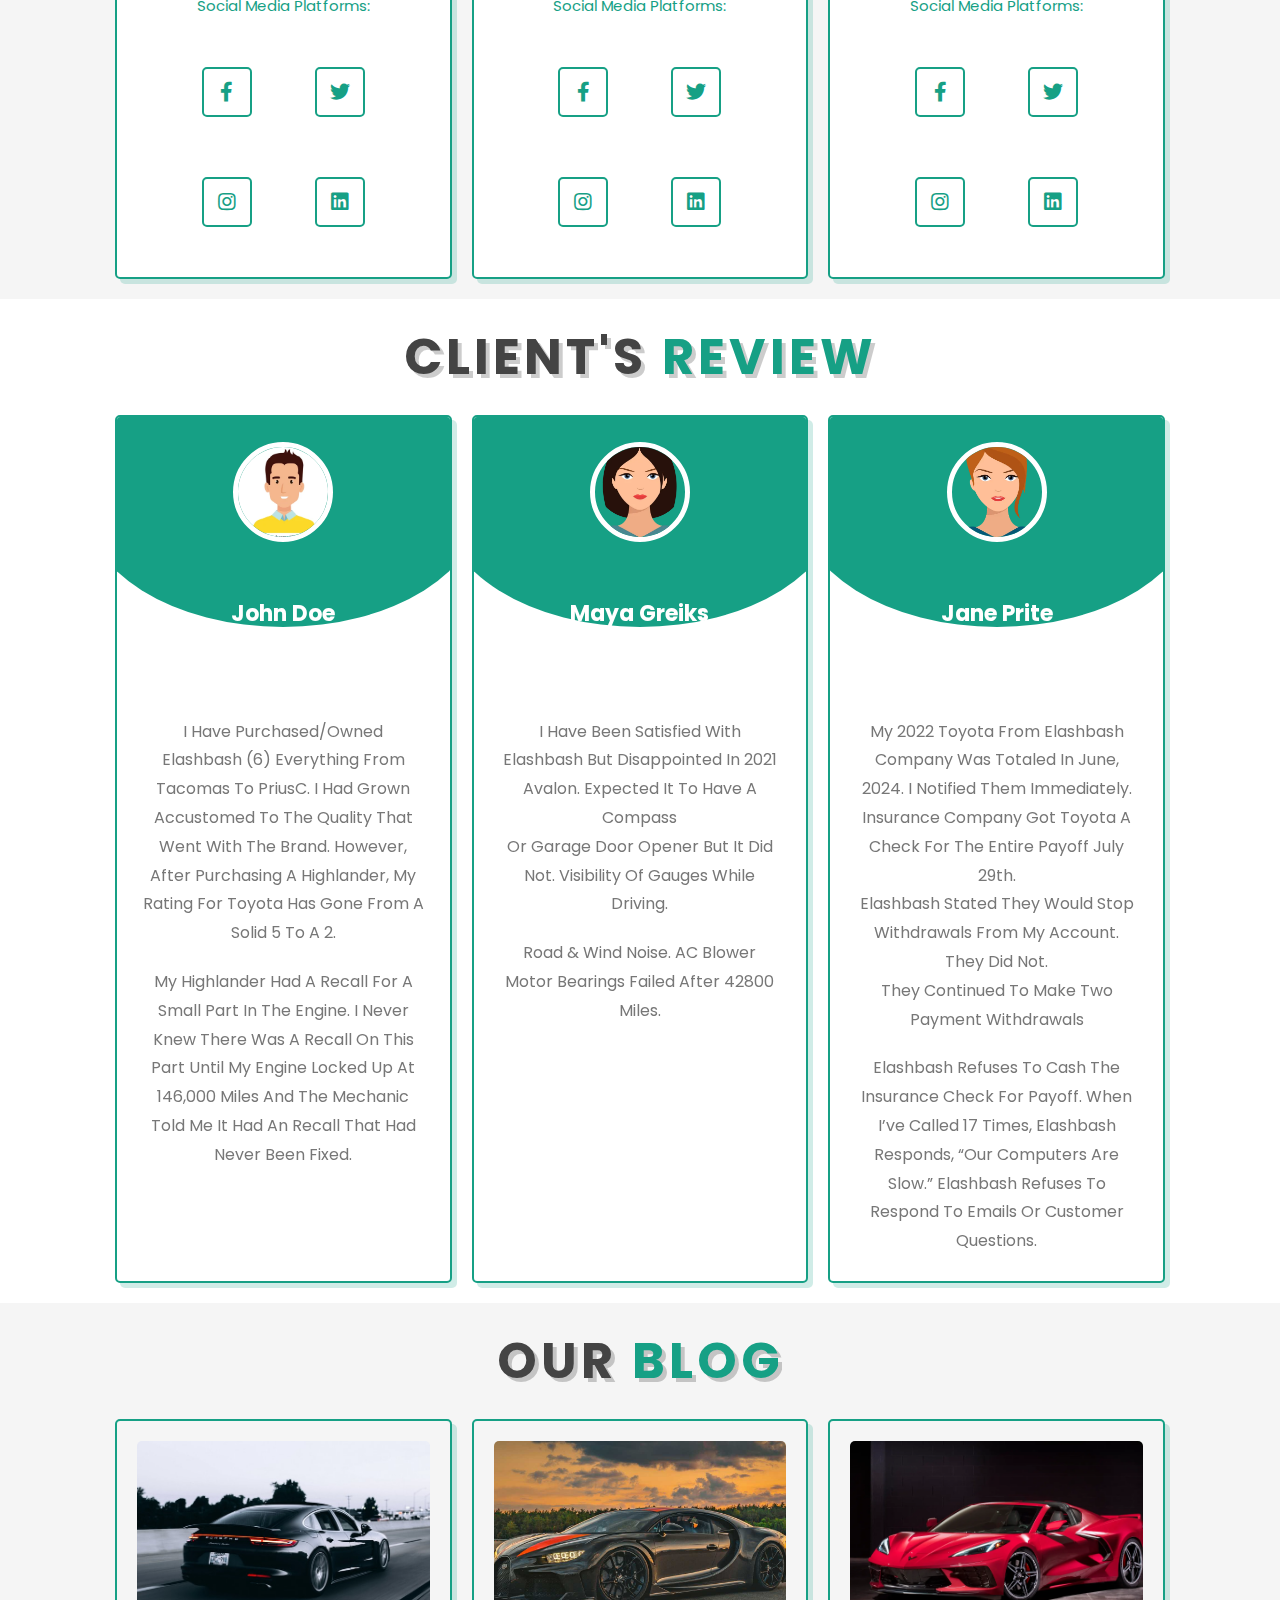
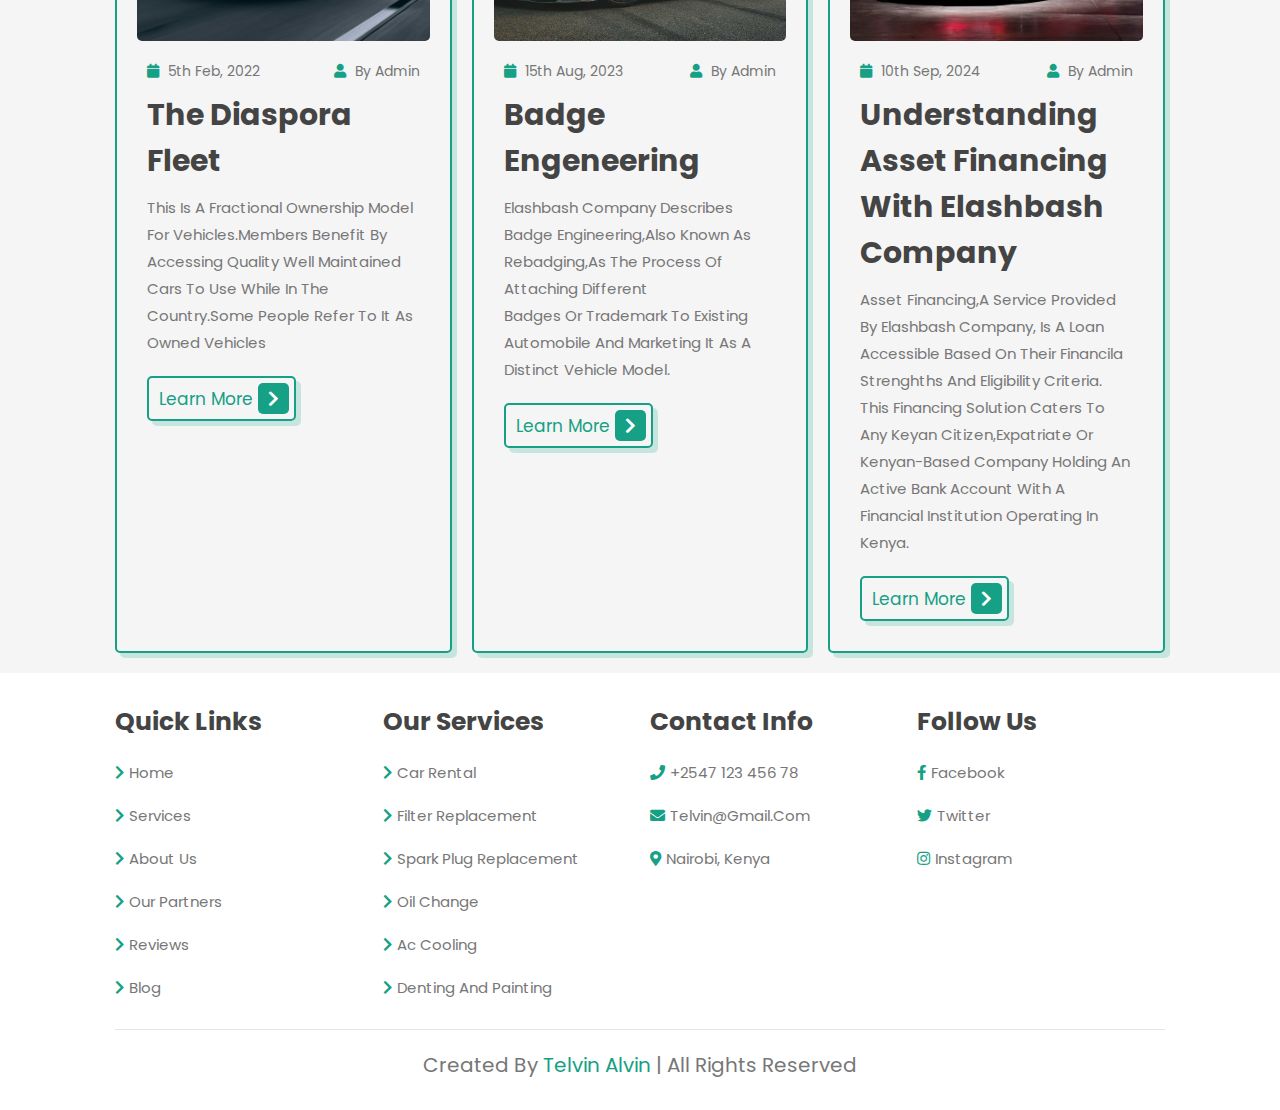
==== commit e7ef353f: "initial file" ====
--- a/index.html
+++ b/index.html
@@ -23,14 +23,18 @@
       <a href="#services">Services</a>
       <a href="#about">About Us</a>
       <a href="#best">Our Partners</a>
-      <a href="#review">Reviews</a>
-      <a href="#blog">Our Blog</a>
-      <a href="/video.html">Our Gallery</a>
+      
 
     </nav>
+    <div>
+      <a href="">Login</a>
+      <a href="">Sign up</a>
+    </div>
 
     <div id="menu-btn" class="fas fa-bars"></div>
 
+</div>
+
   </header>
 
   <!-- end header -->
@@ -38,17 +42,20 @@
   <!-- Home Page section-->
 
   <section class="home" id="home">
+
+    <div class="content">
+        <h3>A Good Car, A Good Drive!</h3>
+        <p>Some of the features include;
+          Tech faeures like drier assist system,automatic key braking,connectivity apps.</p>
+          <a href="/video.html" class="btn">Play Video<span class="fas fa-chevron-right"></span></a> 
+
+    </div>
 
     <div class="image">
       <img src="/static/images/car1.jpg" alt="">
-    </div>
-
-    <div class="content">
-      <h3>A Good Car, A Good Drive!</h3>
-      <p>Some of the features include;
-        Tech faeures like drier assist system,automatic key braking,connectivity apps.</p>
-
-      <a href="/video.html" class="btn">Play Video<span class="fas fa-chevron-right"></span></a>  
+
+    </div>
+
     </div>
   </section>
 
@@ -57,7 +64,6 @@
   <!-- icons section start -->
 
   <section class="icons-container">
-
     <div class="icons">
       <i class="fa fa-car"></i>
       <h3>140+</h3>
--- a/styles.css
+++ b/styles.css
@@ -88,6 +88,14 @@
   display: none;
 }
 
+.home{
+  display: flex;
+}
+.header{
+  display: flex;
+  justify-content: space-between;
+}
+
 /* responsiveness */
 
 @media (max-width: 991px) {
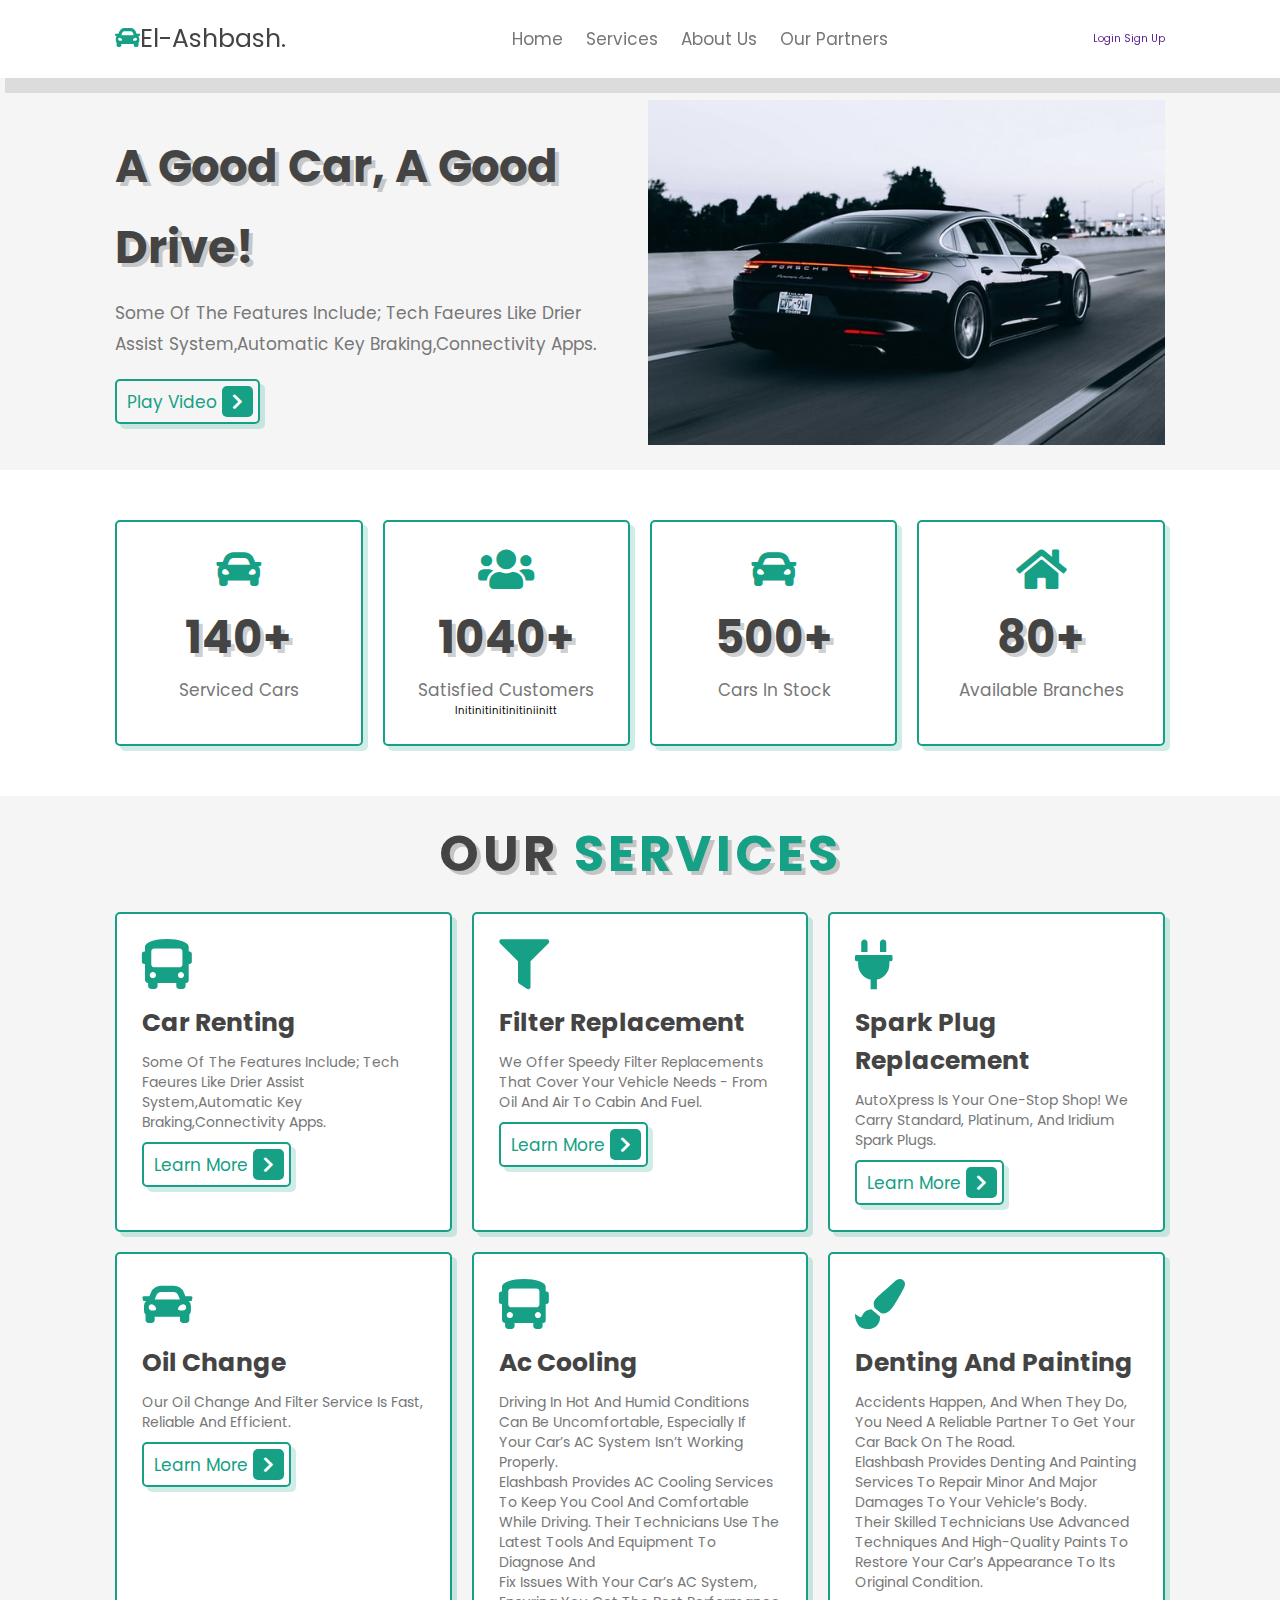
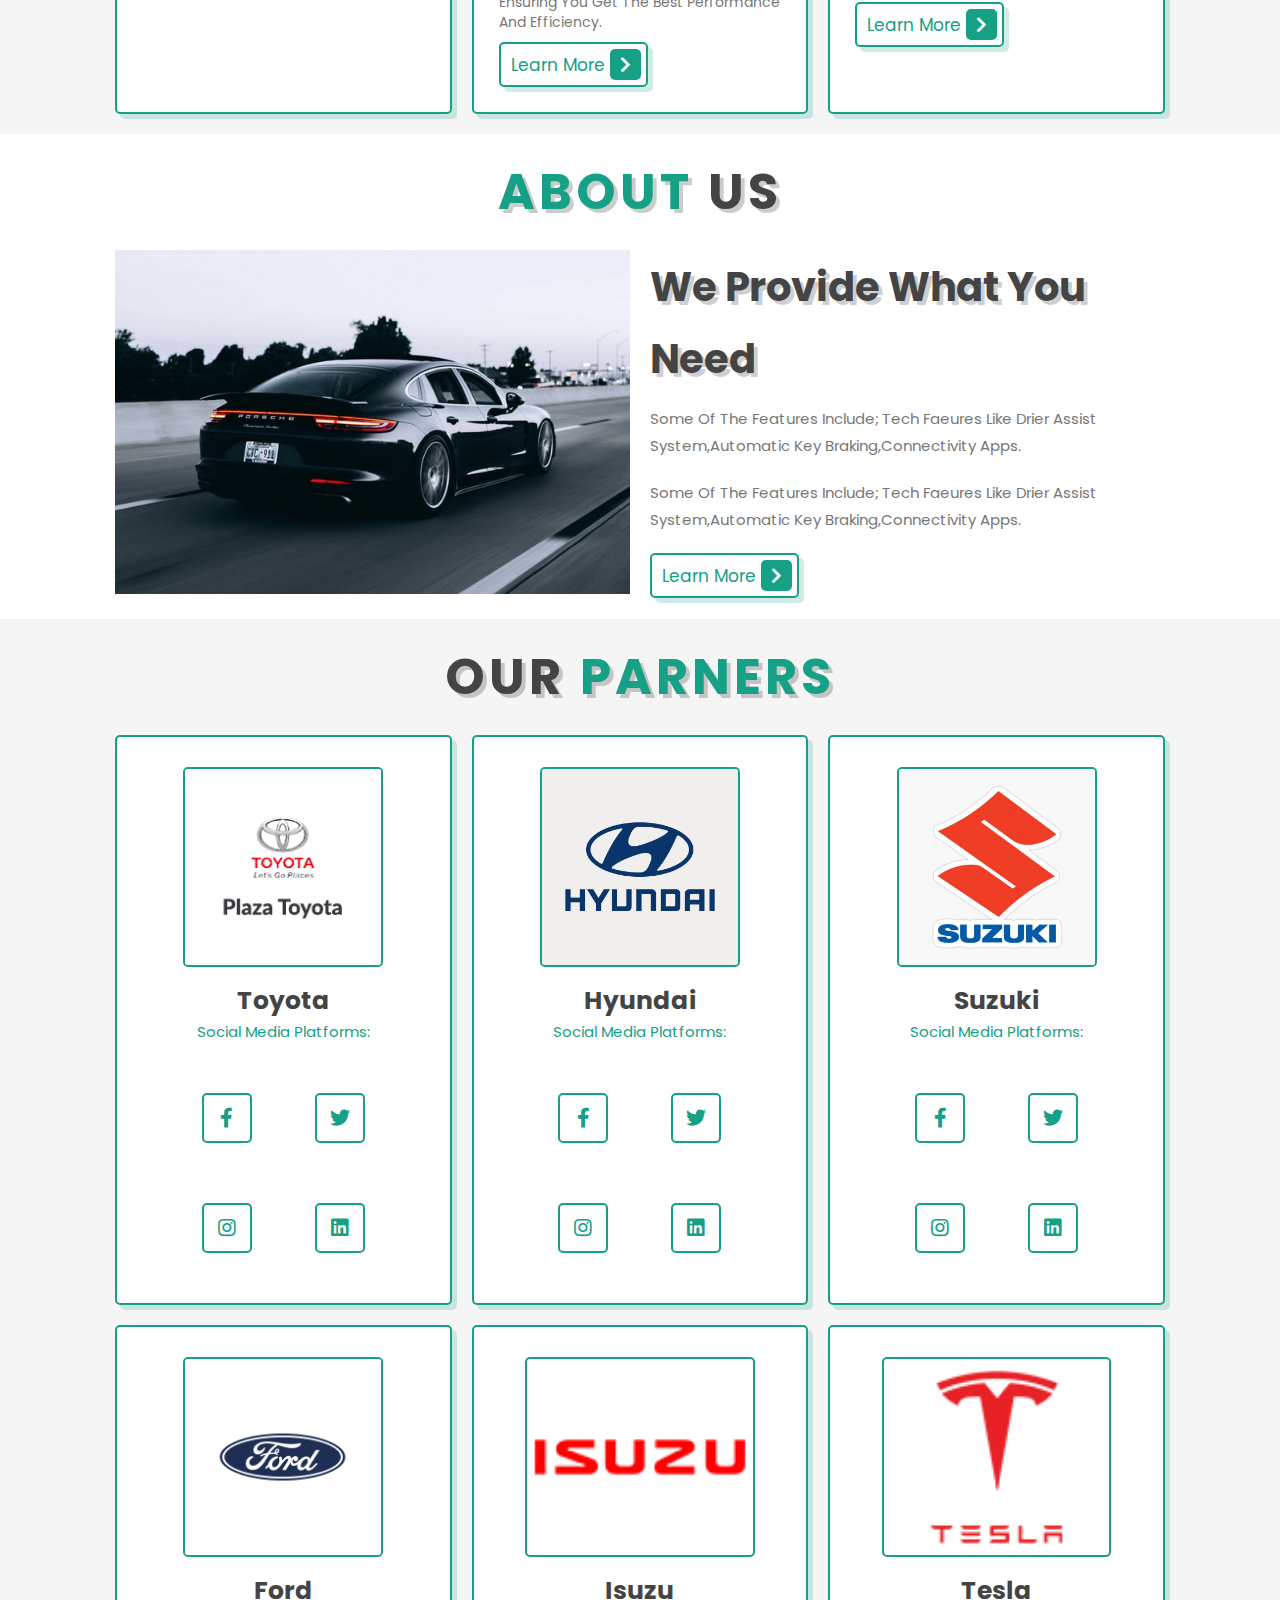
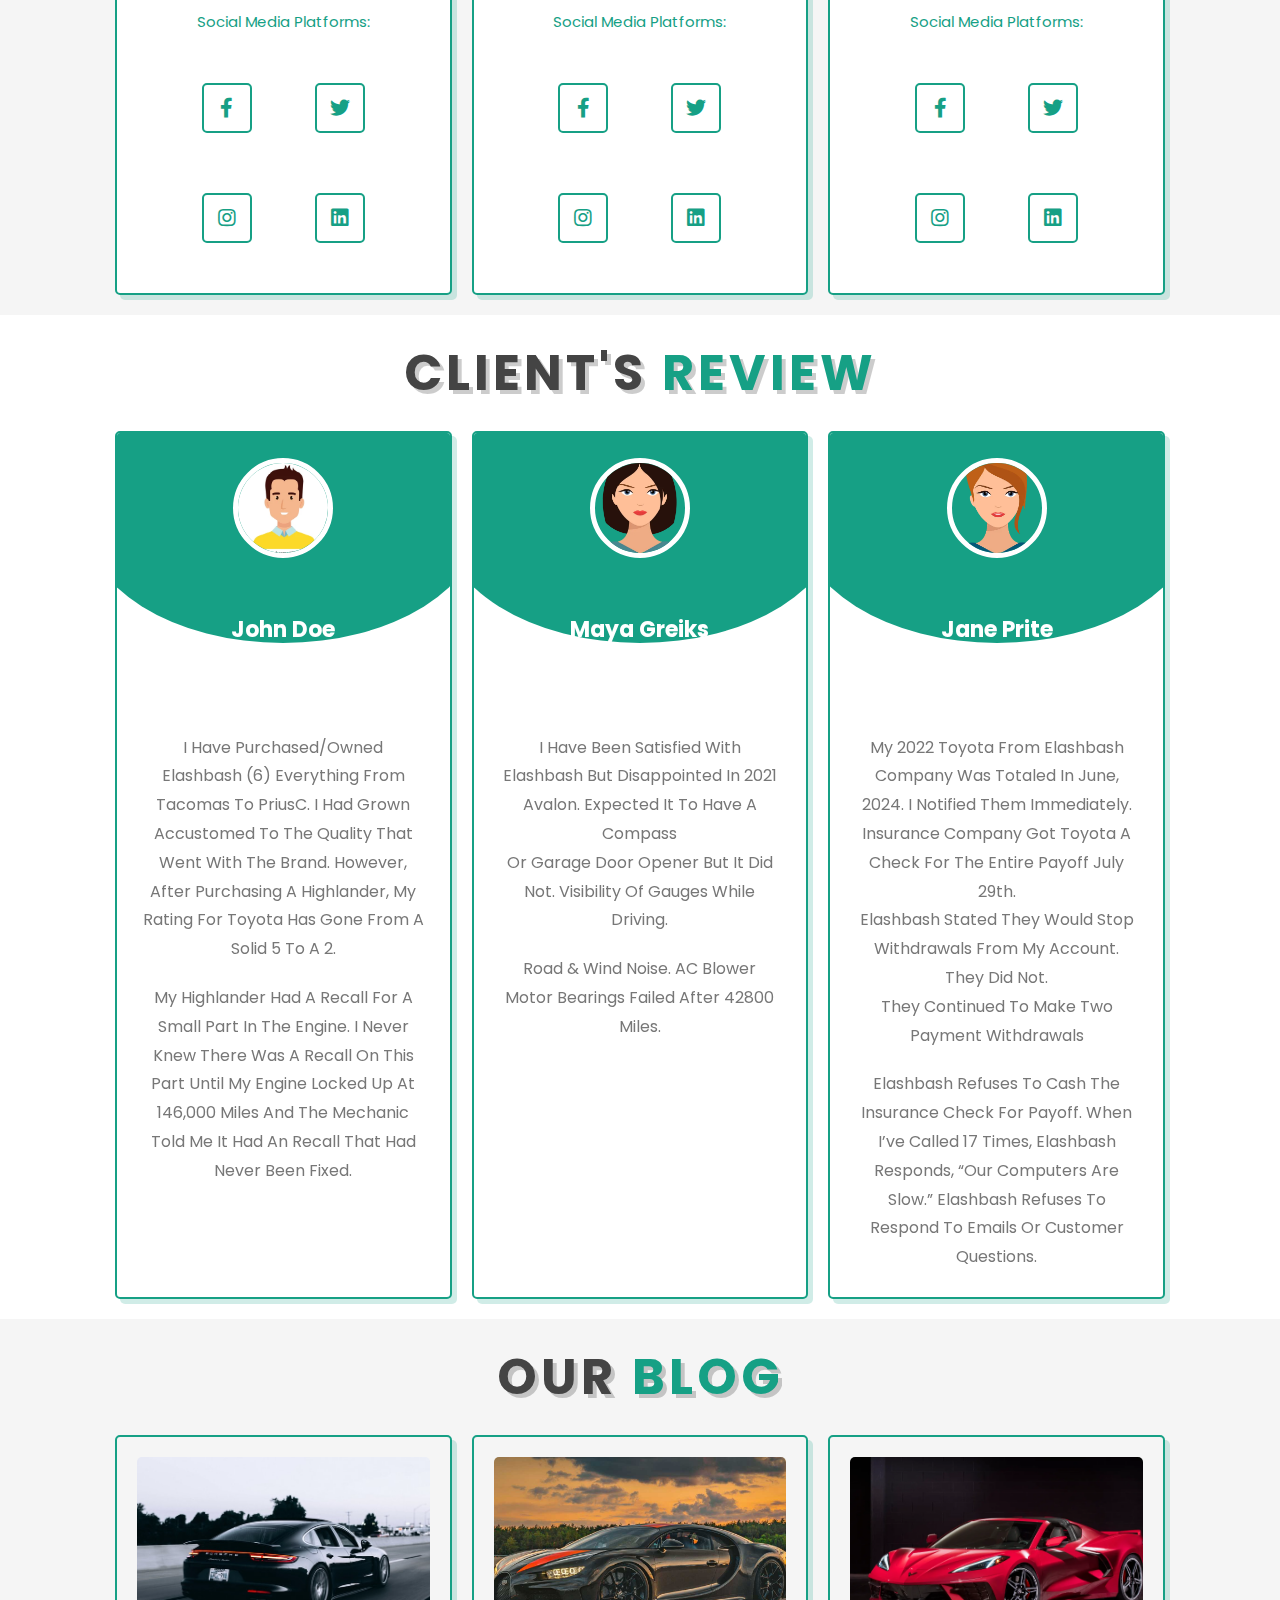
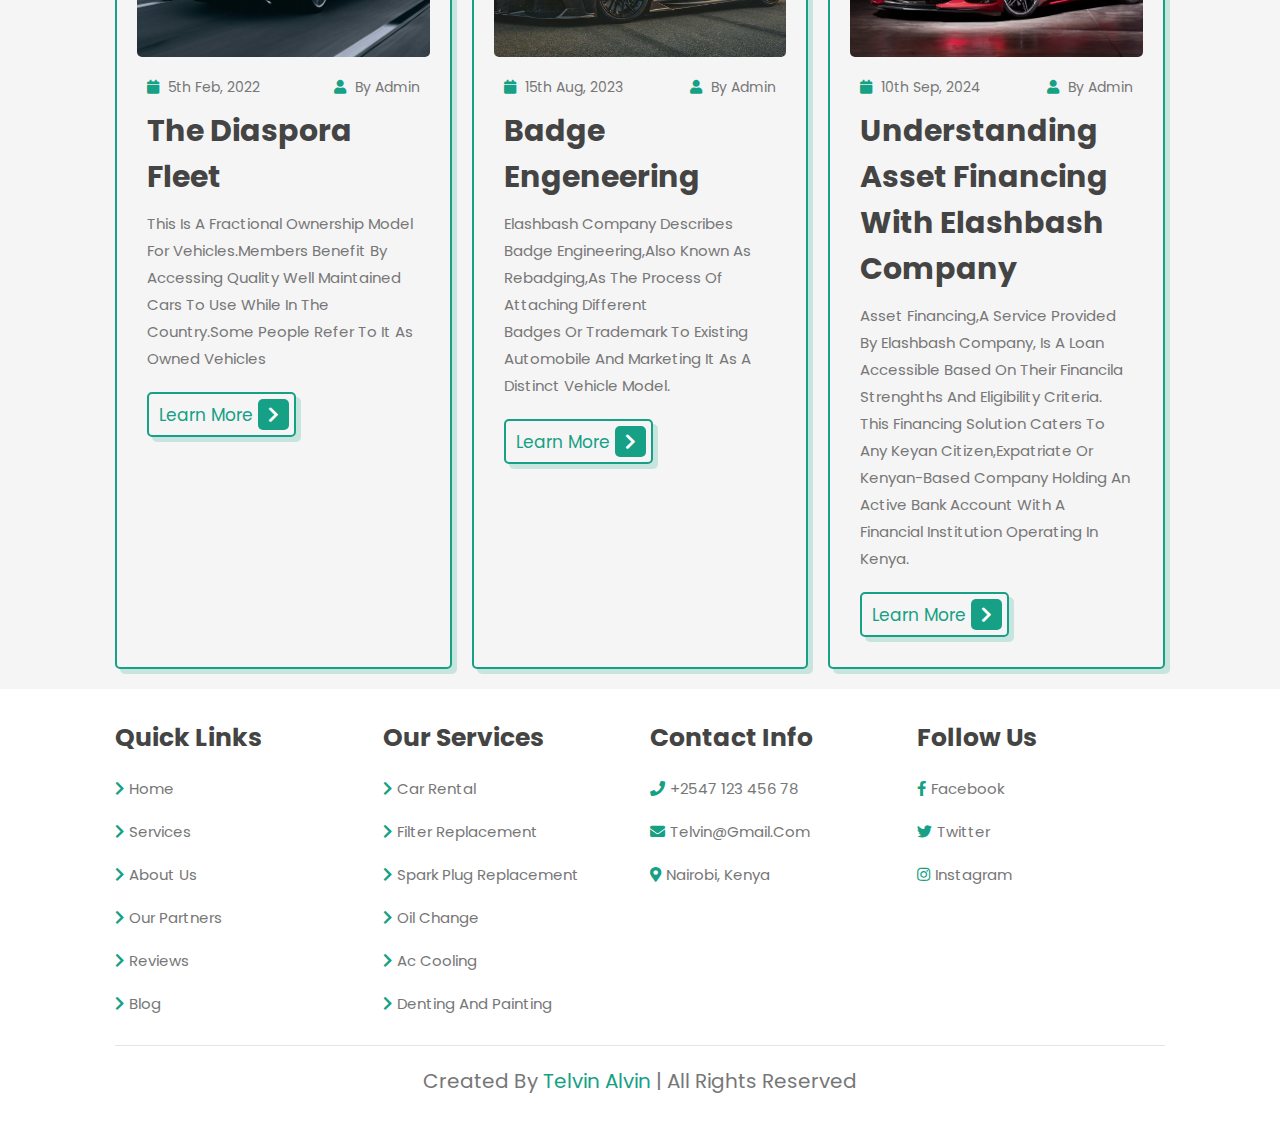
==== commit 99a0ca10: "Added my project" ====
--- a/index.html
+++ b/index.html
@@ -73,7 +73,7 @@
     <div class="icons">
       <i class="fas fa-users"></i>
       <h3>1040+</h3>
-      <p>Satisfied Customers</p>
+      <p>Satisfied Customers</p>initinitinitinitiniinitt
     </div>
 
     <div class="icons">
